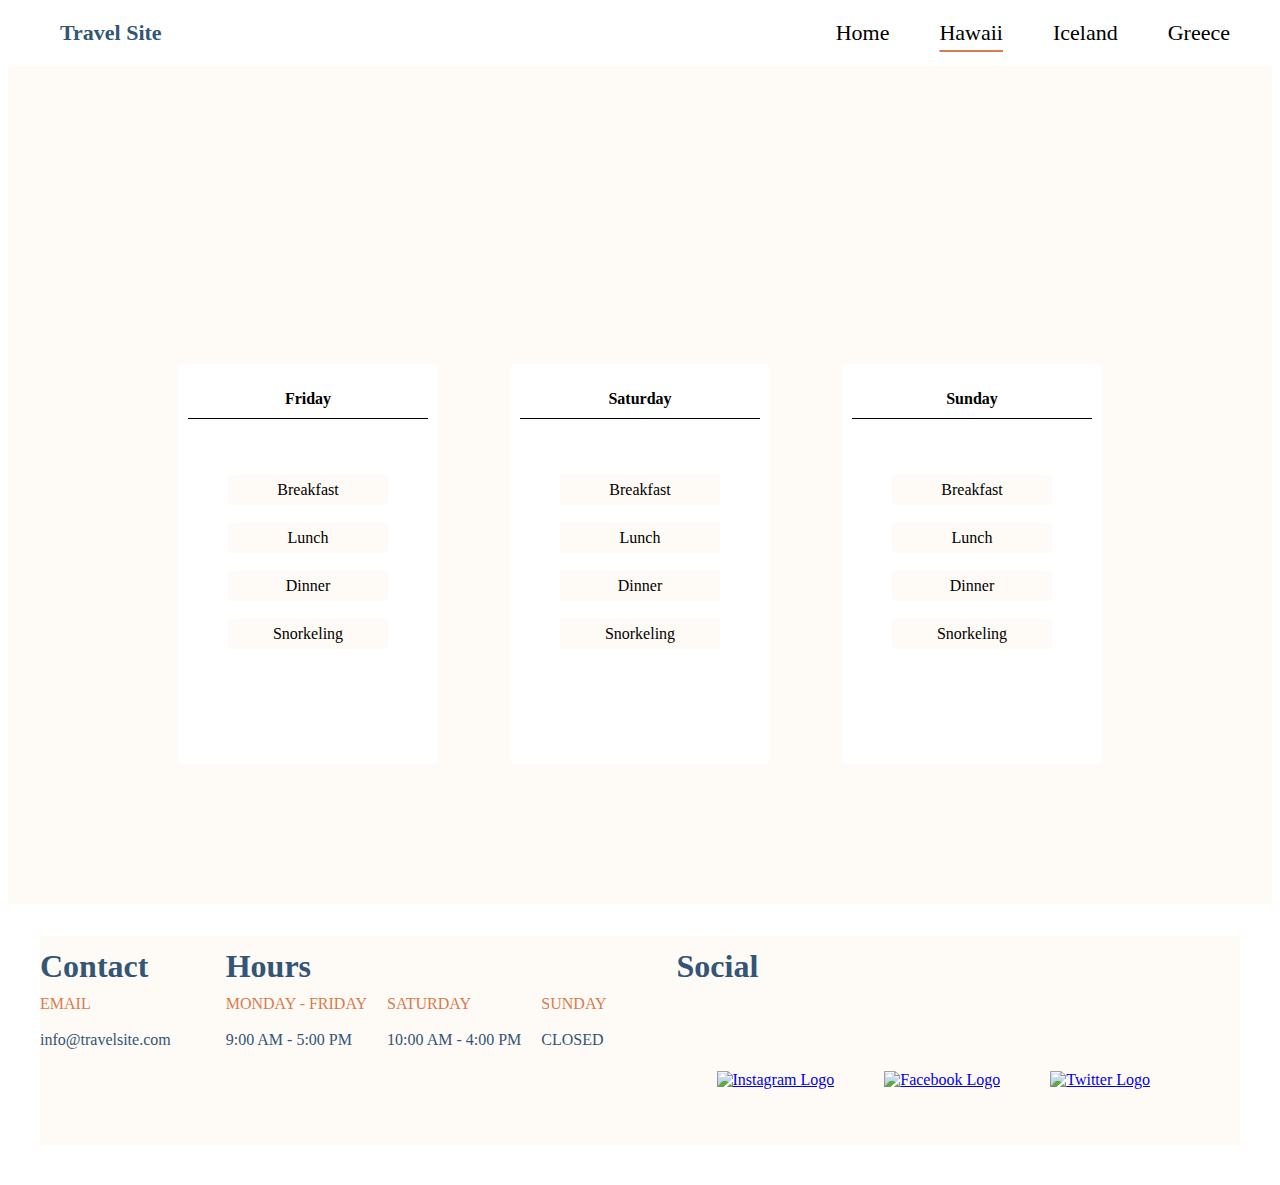
==== pages/greece.html @ 9ebef833 "add cards" ====
<!DOCTYPE html>
<html lang="en">
  <head>
    <title>Hawaii</title>
    <link href="../css/global.css" rel="stylesheet" />
    <link href="../css/destination.css" rel="stylesheet" />
    <link href="../css/main.css" rel="stylesheet" />
    <meta charset="UTF-8" />
    <meta name="viewport" content="width=device-width, initial-scale=1.0" />
    <link
      href="https://fonts.googleapis.com/css2?family=Open+Sans:ital,wght@0,300;0,400;0,600;0,700;1,400&display=swap"
      rel="stylesheet"
    />
  </head>
  <body>
    <nav class="nav-bar">
      <h3 class="nav-bar__site-name">Travel Site</h3>
      
      
        <ul class="navbar__list">
          <li class="navbar__item">
            <a href="./index.html" class="navbar__link">Home</a>
          </li>
          <li class="navbar__item">
            <a href="./pages/hawaii.html" class="navbar__link navbar__link--active"> Hawaii</a>
          </li>
          <li class="navbar__item">
            <a href="./pages/iceland.html" class="navbar__link"> Iceland</a>
          </li>
          <li class="navbar__item">
            <a href="./pages/greece.html" class="navbar__link"> Greece</a>
          </li>
        </ul>
      </div>
    </nav>

    <section class="hero hero__image hero__hawaii">
      <h1>Hawaii</h1>
      <div class="hero__cards"> 
        <div class="hero__card">  
          <h2>Friday</h2>
          <ul> 
            <li> Breakfast</li>
            <li> Lunch</li>
            <li> Dinner</li>
            <li> Snorkeling</li>
          </ul>
        </div>
        <div class="hero__card">  
          <h2>Saturday</h2>
          <ul> 
            <li> Breakfast</li>
            <li> Lunch</li>
            <li> Dinner</li>
            <li> Snorkeling</li>
          </ul>
        </div>
        <div class="hero__card">  
          <h2>Sunday</h2>
          <ul> 
            <li> Breakfast</li>
            <li> Lunch</li>
            <li> Dinner</li>
            <li> Snorkeling</li>
          </ul>
        </div>
    </section>
    <footer class="footer">
      <!-- breaking footer into columns -->
      <div class="footer__sec">
        <h1>Contact</h1>
        <p class="footer__sec--content">EMAIL<span class="footer__sec--content-span"><br><br>info@travelsite.com</span></p>
      </div>
      <div class="footer__sec">
        <h1>Hours</h1>
        <!-- multiple columns for the content in this column -->
        <div class="footer__sec--days">
          <p class="footer__sec--content">MONDAY - FRIDAY<span class="footer__sec--content-span"><br><br>9:00 AM - 5:00 PM</span></p>
        </div>
        <div class="footer__sec--days">
          <p class="footer__sec--content">SATURDAY<span class="footer__sec--content-span"><br><br>10:00 AM - 4:00 PM</span></p>
        </div>
        <div class="footer__sec--days">
          <p class="footer__sec--content">SUNDAY<span class="footer__sec--content-span"><br><br>CLOSED</span></p>
        </div>
      </div>
      <div class="footer__sec">
        <h1>Social</h1>
        <ul class="footer__sec--social__list">
          <li></li><a href="link-to-your-instagram-page">
            <img class="footer__sec--social__logo" src="../assets/Icons/icon-instagram.png" alt="Instagram Logo"/>
          </a></li>
          <li><a href="link-to-your-facebook-page">
            <img class="footer__sec--social__logo" src="../assets/Icons/icon-facebook.png" alt="Facebook Logo"/>
          </a></li>
          <li></li><a href="link-to-your-twitter-page">
            <img class="footer__sec--social__logo" src="../assets/Icons/icon-twitter.png" alt="Twitter Logo"/>
          </a></li>
      </ul>
      </div>
    </footer>
    
  </body>
</html>

  <body></body>
</html>
---- css/global.css ----
* {
  padding: 0%;
  margin: 0%;
  box-sizing: border-box;
  list-style: none;
  font-family: Verdana;
}
body {
  display: inline-block;
  margin: 0;
  padding: 0.5rem;
}
/* Navigation bar container */
.nav-bar {
  display: flex;
  justify-content: space-between;
  align-items: center;
  position: fixed;
  top: 0;
  left: 0;
  width: 100%;
  background-color: #ffffff;
  z-index: 5;
}
/* Site name on the top left of nav bar */
.nav-bar__site-name {
  margin-left: 60px;
  margin-top: 1.25rem;
  margin-bottom: 1.25rem;
  font-size: 22px;
  color: #335576;
  font-weight: bold;
}
/* navigation page links */
.navbar__list {
  display: flex;
  list-style: none;
  margin: 0;
  padding: 0;
  font-size: 22px;
}
.navbar__item {
  margin-right: 50px;
  margin-top: 1.25rem;
  margin-bottom: 1.25rem;
}
.navbar__link {
  text-decoration: none;
  color: black;
}
.navbar__link--active {
  text-decoration: underline #db7a4e;
  text-underline-offset: 10px;
}

.footer {
  background-color: #fefaf5;;
  display: flex;
  justify-content: center;
  justify-content: space-between;
  margin: 2rem;
  padding-top: 12px;
 
  color: #335576;
}

.footer__sec {
  justify-content: center;
  padding: 0;
}
.footer__sec--content {
  color: #db7a4e;
  height: 10rem;
  padding: 10px 5px 0px 0px;
  justify-content: center;
}
.footer__sec--days {
  float: left;
  margin-right: 15px;
}

.footer__sec--content-span {
  color: #335576;
}
.footer__sec--social__list {
  display: flex;
}
.footer__sec--social__logo {
  margin-right: 50px;
  margin-top: 30px;
  height: 30px;
  align-items: flex-start;
}
---- css/destination.css ----
body {
  display: block;
  height: 100%;
  margin: 0;
  padding: 0;
  font-family: Verdana;
}

/* Container for the hero section content */

.hero__hawaii {
  background-image: url("../assets/Images/hawaii.jpg");
  background-position: center;
  background-size: cover;
  padding-top: 200px;
  padding-bottom: 120px;
}

.hero__image {
  object-fit: contain;
}

.hero h1 {
  position: relative;
  display: block;
  color: #fefaf5;
  font-size: 75px;
  margin: 20px 0px 80px 40px;
  left: 130px;
  top: 20px;
}

.hero {
  display: flex;
  flex-direction: column;
  justify-content: center;
  height: 100%;
  background-color: aqua;
}

.hero__card {
  background-color: white;
  padding: 0px 10px 20px;
  width: 260px;
  height: 400px;
  border-radius: 5px;
  text-align: center;
  margin: 20px;
  padding-bottom: 300px;
}

.hero__cards {
  display: flex;
  justify-content: space-between;
  align-items: flex-start;
  padding: 0 150px;
  margin-top: 150px;
}

h2 {
  display: block;
  font-weight: bold;
  margin-block-start: 1em;
  margin-block-end: 1em;
}

.hero__card h2 {
  border-bottom: 1.5px solid black;
  font-size: 16px;
  padding: 10px;
}

ul {
  display: block;
  margin-block-start: 1em;
  margin-block-end: 1em;
  padding: 40px;
}

.hero__card li {
  background-color: #fefaf5;
  display: flex;
  align-items: center;
  flex-direction: row;
  height: 30px;
  justify-content: center;
  text-align: center;
  border-radius: 2px;
  margin-bottom: 18px;
}
---- css/main.css ----
* {
  padding: 0;
  margin: 0;
  box-sizing: border-box;
  list-style: none;
  font-family: Verdana;
}

body {
  display: block;
  margin: 0;
  padding: 0.5rem;
  background: white;
}

/* Hero section container */
.hero {
  background-color: #fefaf5;
  margin-top: 0px;
  padding-top: 0px;
  width: 100;
  text-align: left;
  display: flex;
  
}

/* container for the hero section content */
.hero__content {
  margin: 100px 150px;
  
  
}

.hero__slogan {
  color: #335576;
  margin-bottom: 20px;
  font-size: 50px;
}

.hero__copy {
  font-size: 20px;
  color: #335576;
}

.hero__button {
  background-color: #db7a4e;
  margin-top: 40px;
  width: 150px;
  padding: 10px 10px;
  color: #ffffff;
  border-radius: 2rem;
  border: none;
  border-color: #db7a4e;
}

.hero__logo {
  display: inline-block;
  justify-content: right;
  top: 5rem;
  right: 7rem;
  width: 350px;
  height: 340px;
  position: relative;
  
}
.recos {
  margin-top: 2rem;
}

.recos__title {
  color: #335576;
  margin-left: 5rem;
  
}

.cards {
  display: flex;
  justify-content: center;
  
}

.container {
  background-color: white;
  width: 260px;
  height: 400px;
  margin: 15px;
  background-size: cover;
  border-radius: 5px;
  color: white;
  border: 1px solid rgba(0, 0, 0, 0.2);
  box-shadow: 0px 4px 4px rgba(0, 0, 0, 0.2);
  text-decoration: none;
}

.container--hawaii {
  background-image: url("../assets/Images/hawaii.jpg");
}

.container--iceland {
  background-image: url("../assets/Images/iceland.jpg");
}

.container--greece {
  background-image: url("../assets/Images/greece.jpg");
}

.cards__text {
  position: relative;
  top: 350px;
  left: 150px;
}
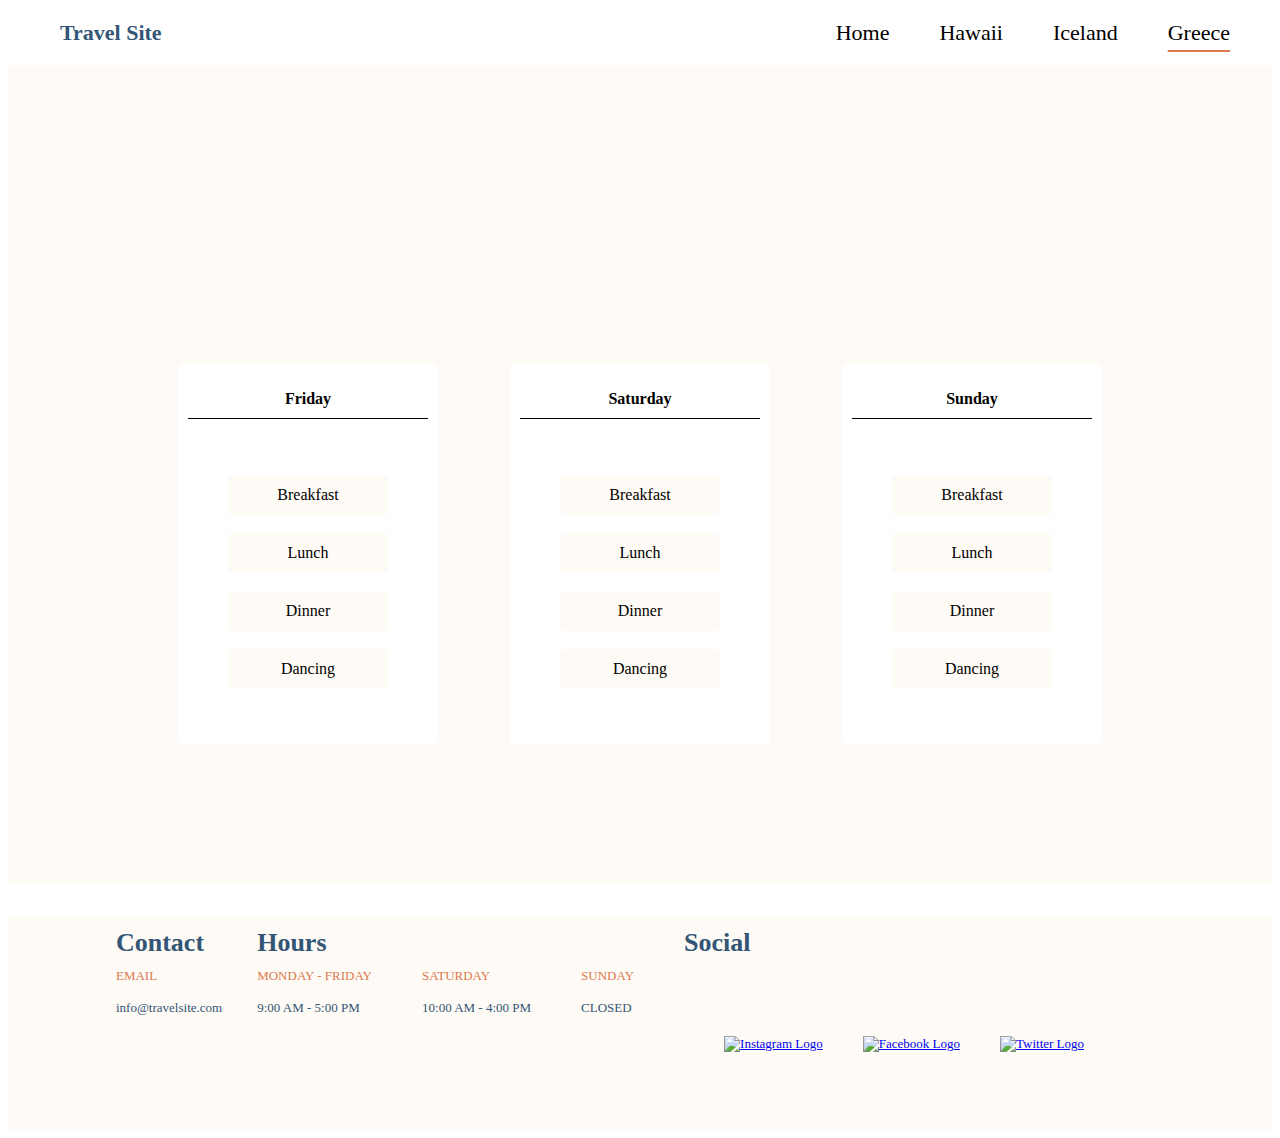
==== commit d0301bb6: "upate drecommendations card" ====
--- a/pages/greece.html
+++ b/pages/greece.html
@@ -2,7 +2,7 @@
   <!DOCTYPE html>
 <html lang="en">
   <head>
-    <title>Hawaii</title>
+    <title>Greece</title>
     <link href="../css/global.css" rel="stylesheet" />
     <link href="../css/destination.css" rel="stylesheet" />
     <link href="../css/main.css" rel="stylesheet" />
@@ -20,23 +20,23 @@
       
         <ul class="navbar__list">
           <li class="navbar__item">
-            <a href="./index.html" class="navbar__link">Home</a>
+            <a href="../index.html" class="navbar__link">Home</a>
           </li>
           <li class="navbar__item">
-            <a href="./pages/hawaii.html" class="navbar__link navbar__link--active"> Hawaii</a>
+            <a href="../pages/hawaii.html" class="navbar__link"> Hawaii</a>
           </li>
           <li class="navbar__item">
-            <a href="./pages/iceland.html" class="navbar__link"> Iceland</a>
+            <a href="../pages/iceland.html" class="navbar__link"> Iceland</a>
           </li>
           <li class="navbar__item">
-            <a href="./pages/greece.html" class="navbar__link"> Greece</a>
+            <a href="../pages/greece.html" class="navbar__link navbar__link--active"> Greece</a>
           </li>
         </ul>
       </div>
     </nav>
 
-    <section class="hero hero__image hero__hawaii">
-      <h1>Hawaii</h1>
+    <section class="hero hero__image hero__greece">
+      <h1>Greece</h1>
       <div class="hero__cards"> 
         <div class="hero__card">  
           <h2>Friday</h2>
@@ -44,7 +44,7 @@
             <li> Breakfast</li>
             <li> Lunch</li>
             <li> Dinner</li>
-            <li> Snorkeling</li>
+            <li> Dancing</li>
           </ul>
         </div>
         <div class="hero__card">  
@@ -53,7 +53,7 @@
             <li> Breakfast</li>
             <li> Lunch</li>
             <li> Dinner</li>
-            <li> Snorkeling</li>
+            <li> Dancing</li>
           </ul>
         </div>
         <div class="hero__card">  
@@ -62,7 +62,7 @@
             <li> Breakfast</li>
             <li> Lunch</li>
             <li> Dinner</li>
-            <li> Snorkeling</li>
+            <li> Dancing</li>
           </ul>
         </div>
     </section>
--- a/css/global.css
+++ b/css/global.css
@@ -57,9 +57,9 @@
   background-color: #fefaf5;;
   display: flex;
   justify-content: center;
-  justify-content: space-between;
-  margin: 2rem;
-  padding-top: 12px;
+  
+  margin-top: 2rem;
+  padding: 12px;
  
   color: #335576;
 }
@@ -67,10 +67,15 @@
 .footer__sec {
   justify-content: center;
   padding: 0;
+  font-size: 13px;
+  font-weight: 70px;
+  margin-top: 0px;
 }
 .footer__sec--content {
   color: #db7a4e;
   height: 10rem;
+
+  margin-right: 30px;
   padding: 10px 5px 0px 0px;
   justify-content: center;
 }
@@ -86,8 +91,8 @@
   display: flex;
 }
 .footer__sec--social__logo {
-  margin-right: 50px;
+  margin-right: 40px;
   margin-top: 30px;
-  height: 30px;
+  height: 20px;
   align-items: flex-start;
 }
--- a/css/destination.css
+++ b/css/destination.css
@@ -10,6 +10,20 @@
 
 .hero__hawaii {
   background-image: url("../assets/Images/hawaii.jpg");
+  background-position: center;
+  background-size: cover;
+  padding-top: 200px;
+  padding-bottom: 120px;
+}
+.hero__greece {
+  background-image: url("../assets/Images/greece.jpg");
+  background-position: center;
+  background-size: cover;
+  padding-top: 200px;
+  padding-bottom: 120px;
+}
+.hero__iceland {
+  background-image: url("../assets/Images/iceland.jpg");
   background-position: center;
   background-size: cover;
   padding-top: 200px;
@@ -42,7 +56,7 @@
   background-color: white;
   padding: 0px 10px 20px;
   width: 260px;
-  height: 400px;
+  height: 380px;
   border-radius: 5px;
   text-align: center;
   margin: 20px;
@@ -72,7 +86,7 @@
 
 ul {
   display: block;
-  margin-block-start: 1em;
+  margin-block-start: 0.5rem;
   margin-block-end: 1em;
   padding: 40px;
 }
@@ -82,9 +96,9 @@
   display: flex;
   align-items: center;
   flex-direction: row;
-  height: 30px;
+  height: 40px;
   justify-content: center;
   text-align: center;
-  border-radius: 2px;
+  border-radius: 4px;
   margin-bottom: 18px;
 }
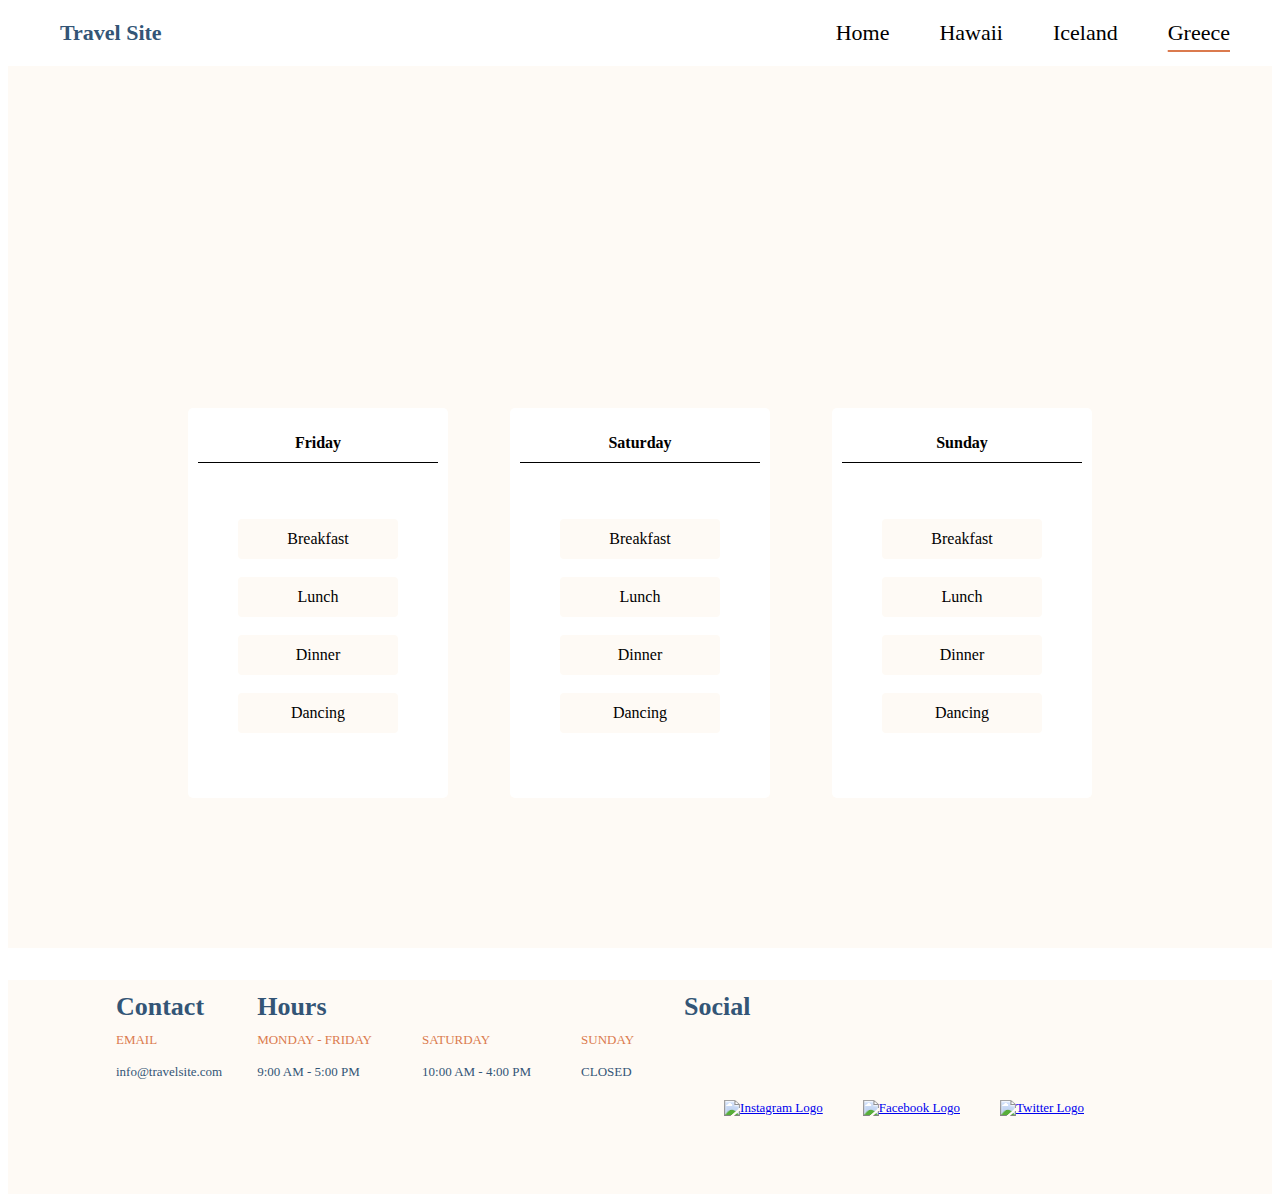
==== commit 485e2d80: "footer" ====
--- a/pages/greece.html
+++ b/pages/greece.html
@@ -88,13 +88,13 @@
       <div class="footer__sec">
         <h1>Social</h1>
         <ul class="footer__sec--social__list">
-          <li></li><a href="link-to-your-instagram-page">
+          <li></li><a href="https://www.Instagram.com">
             <img class="footer__sec--social__logo" src="../assets/Icons/icon-instagram.png" alt="Instagram Logo"/>
           </a></li>
-          <li><a href="link-to-your-facebook-page">
+          <li><a href="https://www.facebook.com">
             <img class="footer__sec--social__logo" src="../assets/Icons/icon-facebook.png" alt="Facebook Logo"/>
           </a></li>
-          <li></li><a href="link-to-your-twitter-page">
+          <li></li><a href="https://www.twitter.com">
             <img class="footer__sec--social__logo" src="../assets/Icons/icon-twitter.png" alt="Twitter Logo"/>
           </a></li>
       </ul>
--- a/css/global.css
+++ b/css/global.css
@@ -93,6 +93,6 @@
 .footer__sec--social__logo {
   margin-right: 40px;
   margin-top: 30px;
-  height: 20px;
+  height:20px;
   align-items: flex-start;
 }
--- a/css/destination.css
+++ b/css/destination.css
@@ -7,6 +7,9 @@
 }
 
 /* Container for the hero section content */
+.hero{
+
+}
 
 .hero__hawaii {
   background-image: url("../assets/Images/hawaii.jpg");
@@ -38,9 +41,9 @@
   position: relative;
   display: block;
   color: #fefaf5;
-  font-size: 75px;
-  margin: 20px 0px 80px 40px;
-  left: 130px;
+  font-size: 70px;
+  margin: 60px 0px 80px 40px;
+  left: 50px;
   top: 20px;
 }
 
@@ -48,7 +51,7 @@
   display: flex;
   flex-direction: column;
   justify-content: center;
-  height: 100%;
+  height: 140%;
   background-color: aqua;
 }
 
@@ -56,11 +59,11 @@
   background-color: white;
   padding: 0px 10px 20px;
   width: 260px;
-  height: 380px;
+  height: 390px;
   border-radius: 5px;
   text-align: center;
-  margin: 20px;
-  padding-bottom: 300px;
+  margin: 30px;
+  padding-bottom: 350px;
 }
 
 .hero__cards {
